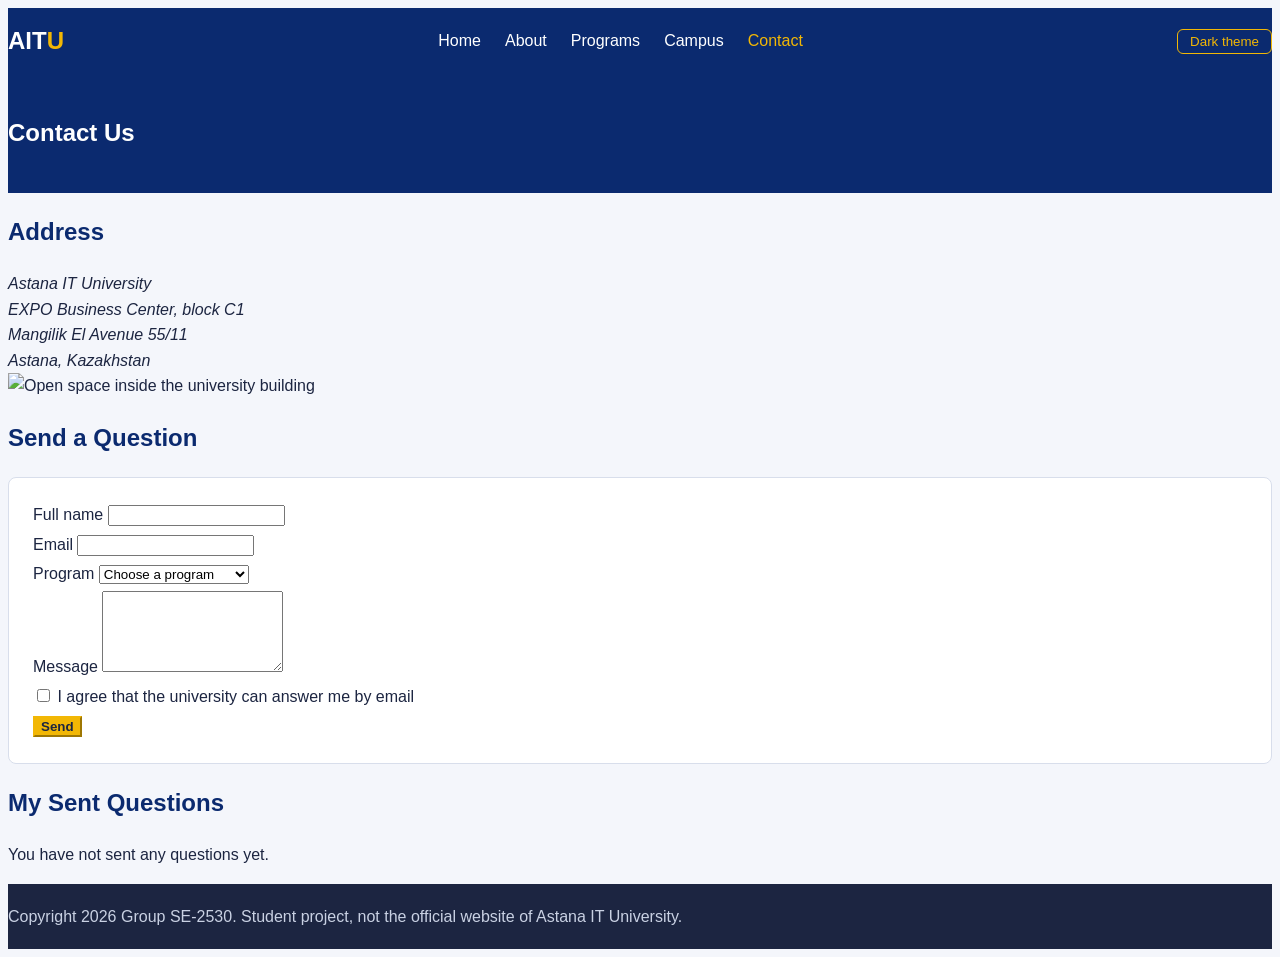
==== contact.html @ 0e07b870 "save sent questions in localstorage" ====
<!DOCTYPE html>
<html lang="en">
<head>
    <meta charset="UTF-8">
    <meta name="viewport" content="width=device-width, initial-scale=1.0">
    <title>Contact - Astana IT University</title>
    <link rel="icon" href="images/favicon.svg">
    <link rel="stylesheet" href="css/bootstrap.min.css">
    <link rel="stylesheet" href="css/styles.css">
</head>
<body>

<header class="site-header">
    <div class="container header-inner">
        <a class="logo" href="index.html">AIT<span>U</span></a>
        <nav>
            <ul class="nav-links">
                <li><a href="index.html">Home</a></li>
                <li><a href="about.html">About</a></li>
                <li><a href="programs.html">Programs</a></li>
                <li><a href="campus.html">Campus</a></li>
                <li><a href="contact.html" class="active">Contact</a></li>
            </ul>
        </nav>
        <button class="theme-btn" type="button" id="theme-toggle">Dark theme</button>
    </div>
</header>

<main>

    <section class="page-title">
        <div class="container">
            <h1>Contact Us</h1>
        </div>
    </section>

    <section class="container py-5">
        <div class="row">
            <div class="col-lg-5 mb-4">
                <h2>Address</h2>
                <address>
                    Astana IT University<br>
                    EXPO Business Center, block C1<br>
                    Mangilik El Avenue 55/11<br>
                    Astana, Kazakhstan
                </address>
                <img class="img-fluid rounded" src="images/open-space.jpg" alt="Open space inside the university building">
            </div>

            <div class="col-lg-7 mb-4">
                <h2>Send a Question</h2>
                <form id="contact-form" novalidate>
                    <div class="mb-3">
                        <label class="form-label" for="name">Full name</label>
                        <input class="form-control" type="text" id="name" name="name">
                        <div class="error-message" id="name-error"></div>
                    </div>
                    <div class="mb-3">
                        <label class="form-label" for="email">Email</label>
                        <input class="form-control" type="email" id="email" name="email">
                        <div class="error-message" id="email-error"></div>
                    </div>
                    <div class="mb-3">
                        <label class="form-label" for="program">Program</label>
                        <select class="form-select" id="program" name="program">
                        <option value="">Choose a program</option>
                        <option>Software Engineering</option>
                        <option>Computer Science</option>
                        <option>Cybersecurity</option>
                        <option>Big Data Analysis</option>
                        <option>Media Technologies</option>
                        <option>IT Management</option>
                        <option>Digital Journalism</option>
                        <option>Industrial Automation</option>
                        </select>
                        <div class="error-message" id="program-error"></div>
                    </div>
                    <div class="mb-3">
                        <label class="form-label" for="message">Message</label>
                        <textarea class="form-control" id="message" name="message" rows="5"></textarea>
                        <div class="error-message" id="message-error"></div>
                    </div>
                    <div class="mb-3 form-check">
                        <input class="form-check-input" type="checkbox" id="agree" name="agree">
                        <label class="form-check-label" for="agree">I agree that the university can answer me by email</label>
                        <div class="error-message" id="agree-error"></div>
                    </div>
                    <button class="btn btn-primary" type="submit">Send</button>
                </form>
                <div class="form-success mt-3" id="form-success"></div>

                <h2 class="mt-5">My Sent Questions</h2>
                <p id="questions-empty">You have not sent any questions yet.</p>
                <ul id="questions-list" class="questions-list"></ul>
            </div>
        </div>
    </section>

</main>

<footer class="site-footer">
    <div class="container text-center">
        <p>Copyright 2026 Group SE-2530. Student project, not the official website of Astana IT University.</p>
    </div>
</footer>

<script src="js/theme.js"></script>
<script src="js/storage.js"></script>
<script src="js/contact.js"></script>

</body>
</html>
---- css/styles.css ----
* {
    box-sizing: border-box;
}

body {
    background-color: #f4f6fb;
    color: #1c2541;
    font-family: Arial, Helvetica, sans-serif;
    line-height: 1.6;
}

h1,
h2,
h3 {
    color: #0b2a6f;
    font-weight: bold;
}

a {
    color: #0b2a6f;
}

.site-header {
    background-color: #0b2a6f;
    padding: 14px 0;
}

.header-inner {
    display: flex;
    justify-content: space-between;
    align-items: center;
}

.logo {
    color: #ffffff;
    font-size: 24px;
    font-weight: bold;
    text-decoration: none;
}

.logo span {
    color: #f2b705;
}

.nav-links {
    display: flex;
    gap: 24px;
    list-style-type: none;
    margin: 0;
    padding: 0;
}

.nav-links a {
    color: #ffffff;
    text-decoration: none;
}

.nav-links a:hover,
.nav-links a.active {
    color: #f2b705;
}

.theme-btn {
    background-color: transparent;
    border: 1px solid #f2b705;
    border-radius: 6px;
    color: #f2b705;
    padding: 4px 12px;
}

.theme-btn:hover {
    background-color: #f2b705;
    color: #1c2541;
}

.hero {
    position: relative;
    height: 480px;
}

.hero img {
    width: 100%;
    height: 100%;
    object-fit: cover;
}

.hero-text {
    position: absolute;
    left: 0;
    bottom: 0;
    width: 100%;
    background-color: rgba(11, 42, 111, 0.85);
    color: #ffffff;
    padding: 30px 0;
}

.hero-text h1 {
    color: #ffffff;
    font-size: 40px;
}

.page-title {
    background-color: #0b2a6f;
    color: #ffffff;
    padding: 40px 0;
}

.page-title h1 {
    color: #ffffff;
    margin: 0;
}

.btn-primary {
    background-color: #f2b705;
    border-color: #f2b705;
    color: #1c2541;
    font-weight: bold;
}

.btn-primary:hover {
    background-color: #d9a404;
    border-color: #d9a404;
    color: #1c2541;
}

.info-card {
    background-color: #ffffff;
    border: 1px solid #d8deeb;
    border-radius: 8px;
    height: 100%;
    padding: 24px;
}

.info-card h3 {
    font-size: 20px;
}

.info-card p {
    margin-bottom: 0;
}

.stats {
    display: grid;
    grid-template-columns: repeat(4, 1fr);
    gap: 24px;
}

.stat {
    background-color: #0b2a6f;
    border-radius: 8px;
    color: #ffffff;
    padding: 24px;
    text-align: center;
}

.stat-number {
    display: block;
    color: #f2b705;
    font-size: 36px;
    font-weight: bold;
}

#mission {
    background-color: #ffffff;
    border-left: 6px solid #f2b705;
    padding: 24px;
}

.faq-item {
    background-color: #ffffff;
    border: 1px solid #d8deeb;
    border-radius: 8px;
    margin-bottom: 8px;
}

.faq-question {
    background-color: transparent;
    border: none;
    color: #0b2a6f;
    font-weight: bold;
    padding: 14px 20px;
    text-align: left;
    width: 100%;
}

.faq-item.open .faq-question {
    color: #d9a404;
}

.faq-answer {
    display: none;
    padding: 0 20px 4px;
}

.programs-table th {
    background-color: #0b2a6f;
    color: #ffffff;
}

.programs-count {
    color: #5a6684;
}

.no-results {
    display: none;
    background-color: #fff4d6;
    border-left: 6px solid #f2b705;
    padding: 12px 16px;
}

.favorite-btn {
    border: 1px solid #0b2a6f;
    color: #0b2a6f;
}

.favorite-btn.saved {
    background-color: #f2b705;
    border-color: #f2b705;
    color: #1c2541;
    font-weight: bold;
}

.favorites-list,
.questions-list {
    list-style-type: none;
    padding: 0;
}

.favorites-list li,
.questions-list li {
    background-color: #ffffff;
    border: 1px solid #d8deeb;
    border-radius: 8px;
    margin-bottom: 8px;
    padding: 8px 16px;
}

.filter-btn {
    background-color: #ffffff;
    border: 1px solid #0b2a6f;
    border-radius: 20px;
    color: #0b2a6f;
    margin: 0 8px 8px 0;
    padding: 6px 16px;
}

.filter-btn.active {
    background-color: #0b2a6f;
    color: #ffffff;
}

.gallery {
    display: grid;
    grid-template-columns: repeat(3, 1fr);
    gap: 16px;
}

.gallery-item {
    position: relative;
    height: 240px;
    margin: 0;
}

.gallery-item img {
    width: 100%;
    height: 100%;
    border-radius: 8px;
    object-fit: cover;
}

.caption {
    position: absolute;
    left: 0;
    bottom: 0;
    width: 100%;
    background-color: rgba(11, 42, 111, 0.85);
    border-radius: 0 0 8px 8px;
    color: #ffffff;
    padding: 8px 12px;
}

#contact-form {
    background-color: #ffffff;
    border: 1px solid #d8deeb;
    border-radius: 8px;
    padding: 24px;
}

.error-message {
    color: #dc3545;
    font-size: 14px;
    margin-top: 4px;
}

.questions-list p {
    margin: 4px 0 8px;
}

.form-success {
    display: none;
    background-color: #d1f2dc;
    border-left: 6px solid #198754;
    border-radius: 8px;
    color: #0f5132;
    font-weight: bold;
    padding: 16px;
}

.site-footer {
    background-color: #1c2541;
    color: #c9d1e3;
    padding: 20px 0;
}

.site-footer p {
    margin: 0;
}

body.dark-theme {
    background-color: #10172e;
    color: #e3e8f4;
}

.dark-theme h1,
.dark-theme h2,
.dark-theme h3 {
    color: #ffffff;
}

.dark-theme main li a {
    color: #f2b705;
}

.dark-theme .info-card,
.dark-theme .faq-item,
.dark-theme #mission,
.dark-theme #contact-form,
.dark-theme .favorites-list li,
.dark-theme .questions-list li {
    background-color: #1c2541;
    border-color: #2e3a5c;
}

.dark-theme .programs-table td {
    background-color: #1c2541;
    border-color: #2e3a5c;
    box-shadow: none;
    color: #e3e8f4;
}

.dark-theme .form-control,
.dark-theme .form-select {
    background-color: #10172e;
    border-color: #2e3a5c;
    color: #e3e8f4;
}

.dark-theme .faq-question {
    color: #ffffff;
}

.dark-theme .faq-item.open .faq-question {
    color: #f2b705;
}

.dark-theme .filter-btn {
    background-color: #1c2541;
    border-color: #f2b705;
    color: #f2b705;
}

.dark-theme .filter-btn.active {
    background-color: #f2b705;
    color: #1c2541;
}

.dark-theme .error-message {
    color: #ff8a95;
}

.dark-theme .programs-count {
    color: #aab4cc;
}

.dark-theme .no-results {
    background-color: #2e3a5c;
}

.dark-theme .favorite-btn {
    border-color: #f2b705;
    color: #f2b705;
}

.dark-theme .favorite-btn.saved {
    color: #1c2541;
}

@media (max-width: 992px) {
    .hero {
        height: 380px;
    }

    .hero-text h1 {
        font-size: 32px;
    }

    .stats {
        grid-template-columns: repeat(2, 1fr);
    }

    .gallery {
        grid-template-columns: repeat(2, 1fr);
    }
}

@media (max-width: 576px) {
    .header-inner {
        flex-direction: column;
        gap: 10px;
    }

    .nav-links {
        flex-wrap: wrap;
        justify-content: center;
        gap: 8px 16px;
    }

    .hero {
        height: 300px;
    }

    .hero-text h1 {
        font-size: 24px;
    }

    .stats {
        grid-template-columns: 1fr;
    }

    .gallery {
        grid-template-columns: 1fr;
    }
}
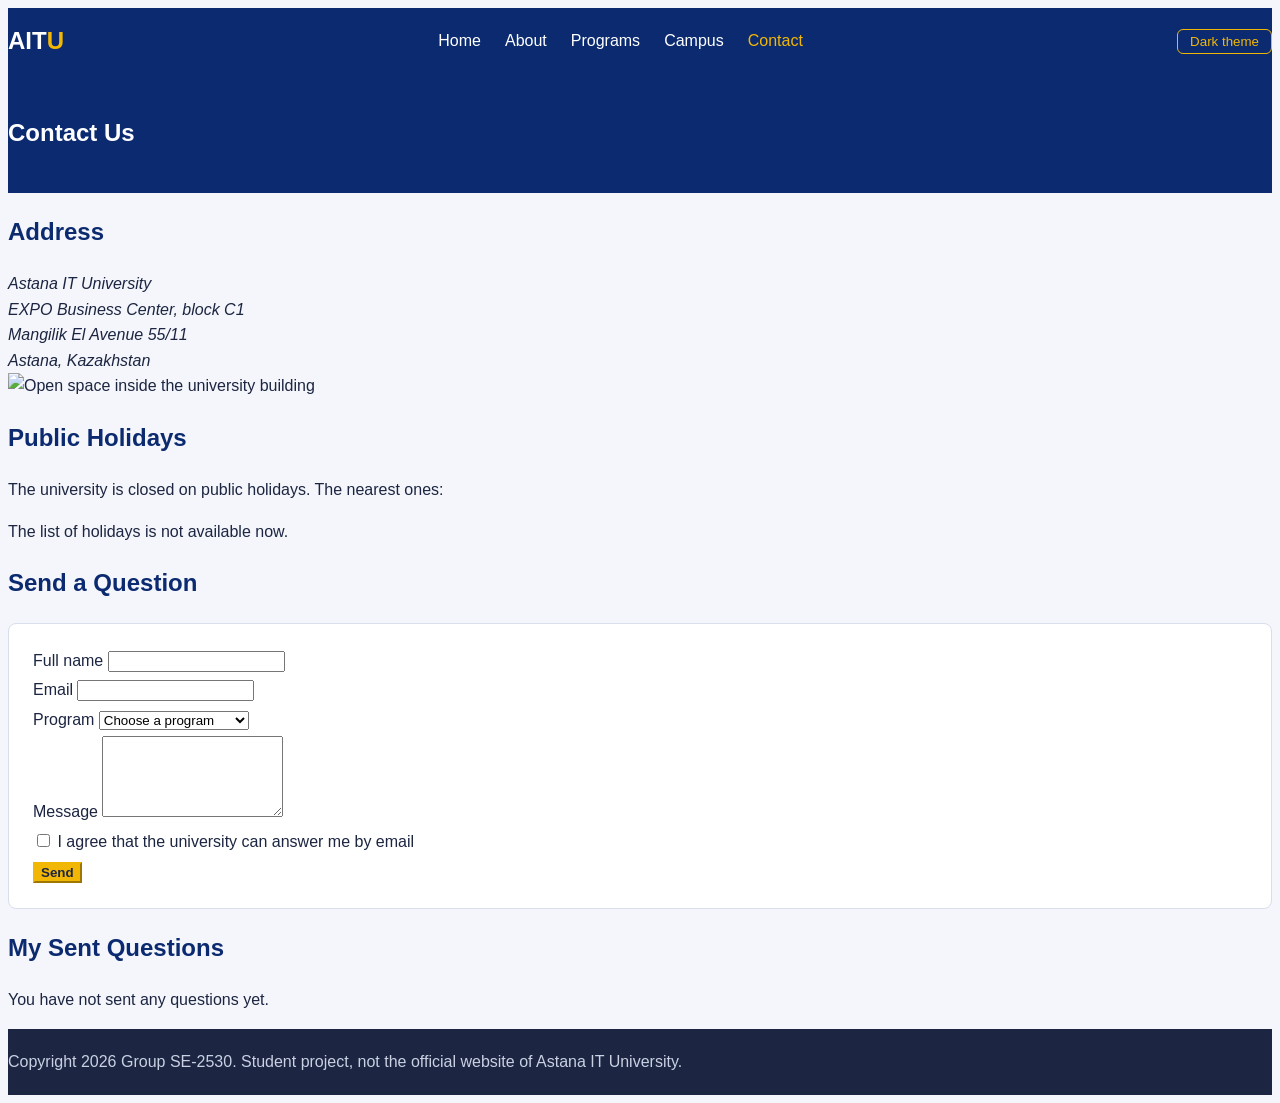
==== commit 480bc2ea: "add public holidays from an api to the contact page" ====
--- a/contact.html
+++ b/contact.html
@@ -45,6 +45,11 @@
                     Astana, Kazakhstan
                 </address>
                 <img class="img-fluid rounded" src="images/open-space.jpg" alt="Open space inside the university building">
+
+                <h2 class="mt-4">Public Holidays</h2>
+                <p>The university is closed on public holidays. The nearest ones:</p>
+                <p id="holidays-status"></p>
+                <ul id="holidays-list"></ul>
             </div>
 
             <div class="col-lg-7 mb-4">
@@ -107,6 +112,7 @@
 <script src="js/theme.js"></script>
 <script src="js/storage.js"></script>
 <script src="js/contact.js"></script>
+<script src="js/holidays.js"></script>
 
 </body>
 </html>
